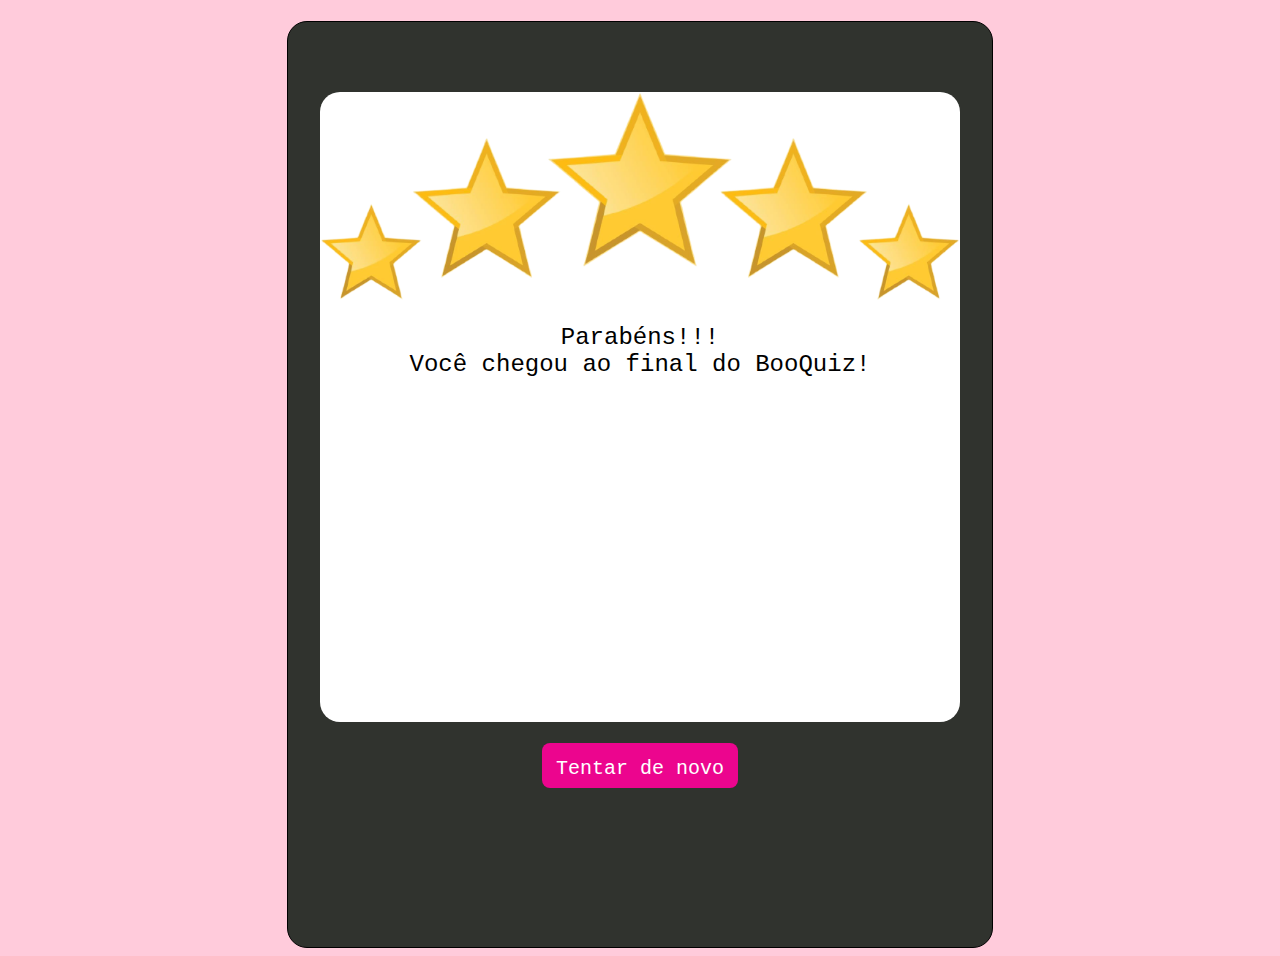
==== pontuacaofinal.html @ 52860b63 "ProjetoQuiz finalizado" ====
<!DOCTYPE html>
<html lang="en">

<head>
    <meta charset="UTF-8">
    <meta http-equiv="X-UA-Compatible" content="IE=edge">
    <meta name="viewport" content="width=device-width, initial-scale=1.0">
    <title>BooQuiz</title>
    <link rel="stylesheet" href="style.css">

</head>

<body>

    <div class="questionario">
        <div class="container">
            <div class="pontuacaofinal">
                <img src="estrelas.png">
                <p class="texto_pontuacao"> Parabéns!!! <br>
                    Você chegou ao final do BooQuiz!</p>
            </div>

            <button class="btn_pontuacao" onclick="voltar()">Tentar de novo</button>
        </div>
    </div>
</body>

</html>

<script>
    function voltar() {
        window.location.href = "index.html"
    }
</script>
---- style.css ----
body {
    background-color: #ffcbdb;
}

.container {
    width: 55vw;
    height: 100vh;
    border-radius: 20px;
    background-color: #30332E;
    border: 1px black solid;
    display: flex;
    align-items: center;
    flex-direction: column;
    gap: 3%;
    margin-top: 1%;
    padding-bottom: 2%;
}

.questionario {
    display: flex;
    flex-direction: column;
    align-items: center;
}

.pergunta {
    display: flex;
    flex-direction: column;
    align-items: center;
    width: 90%;
    height: 35%;
    background-color: #FFFBFC;
    border-radius: 20px;
    margin-top: 4%;
}

.opt {
    width: 80%;
    height: 12%;
    background-color: #FFFBFC;
    border-radius: 12px;
    cursor: pointer;
}

.box-btn {
    width: 100%;
    margin-top: 2%;
    display: flex;
    flex-direction: column;
    align-items: center;
}

.enviar {
    width: 20%;
    margin-bottom: 2%;
    color: white;
    font-size: 32px;
    border-radius: 10px;
    font-family: monospace;
    background-color: #EC058E;
}

.questao {
    text-align: center;
    font-size: 2em;
    font-family: monospace;
    margin-left: 3%;
    margin-right: 3%;
    margin-top: 8%;
}

.alternativa {
    font-size: 24px;
    text-align: center;
    margin: 3%;
    font-family: monospace;
}

.pontuacaofinal {
    width: 50vw;
    height: 70vh;
    border-radius: 20px;
    background-color: white;
    flex-direction: column;
    display: flex;
    margin-top: 10%;
}

.titulo {
    width: 20vw;
    height: 80vh;
    background-color: red;
}

.btn_pontuacao{
border-radius: 8px;
background-color: #EC058E;
font-family: monospace;
font-size: 20px;
color:white;
cursor: pointer;
height: 45px;
border: none;
padding: 2%;
margin-top: 3%;
}

.texto_pontuacao{
    font-family: monospace;
    font-size: 24px;
    text-align: center;
}
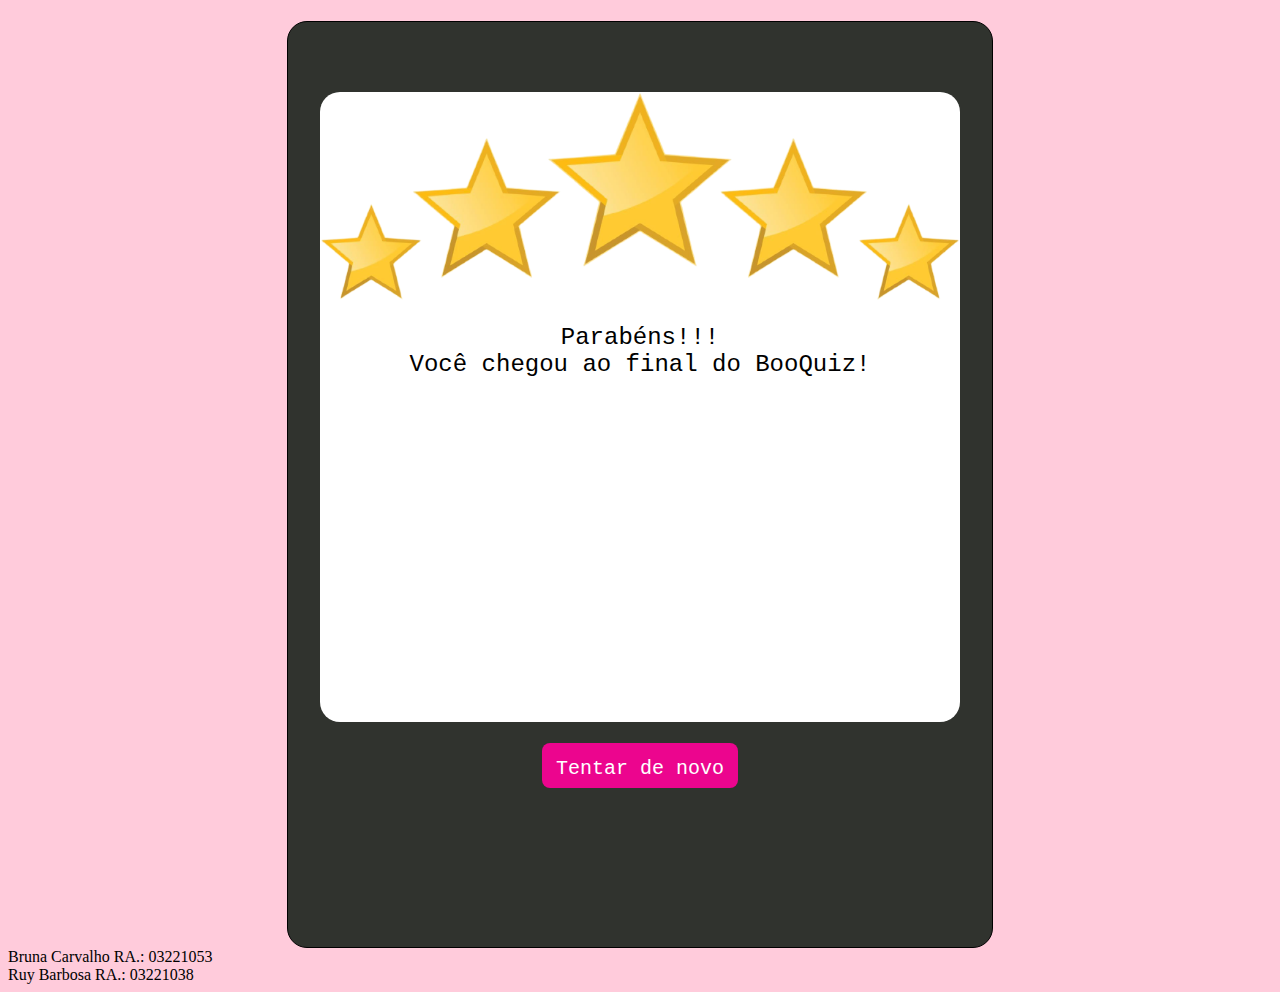
==== commit cd6227d9: "ProjetoQuiz finalizado atualizacao" ====
--- a/pontuacaofinal.html
+++ b/pontuacaofinal.html
@@ -31,4 +31,10 @@
     function voltar() {
         window.location.href = "index.html"
     }
-</script>+</script>
+
+
+<footer>
+    Bruna Carvalho RA.: 03221053 <br>
+    Ruy Barbosa RA.: 03221038
+</footer>